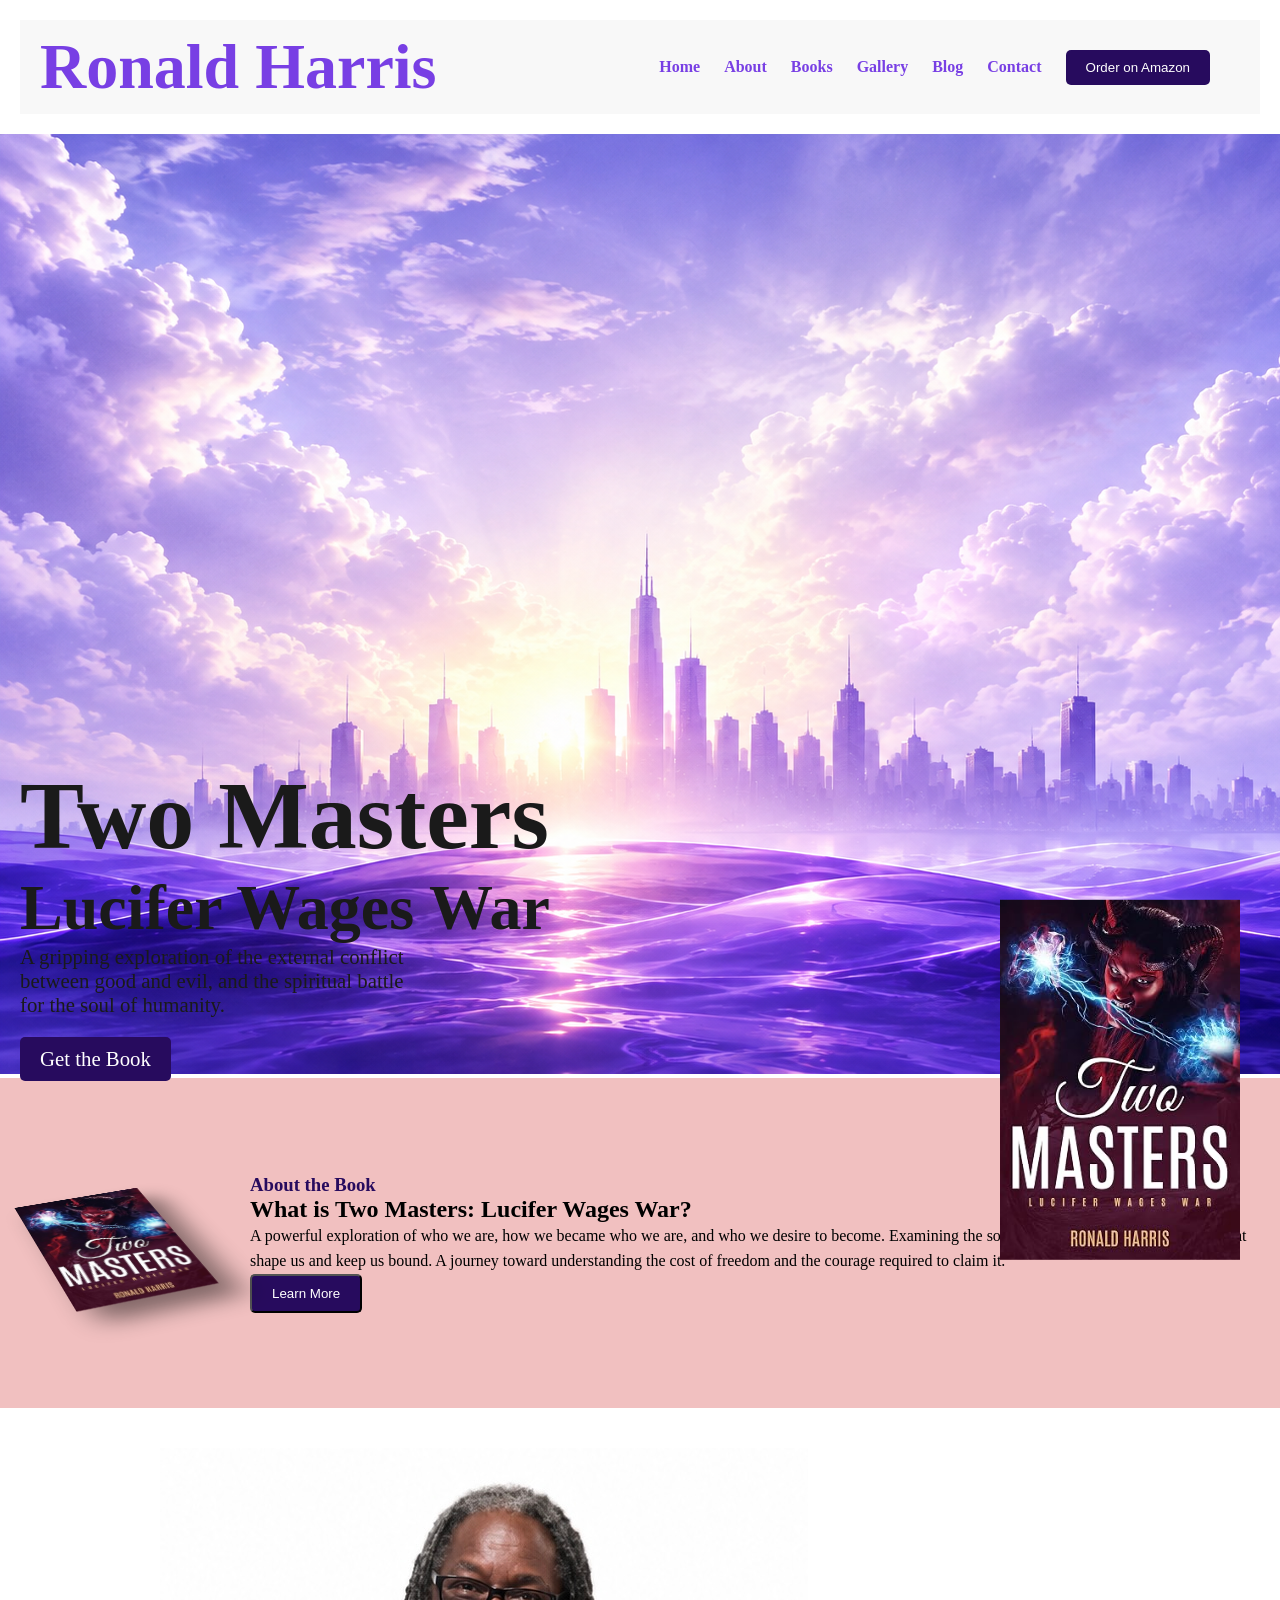
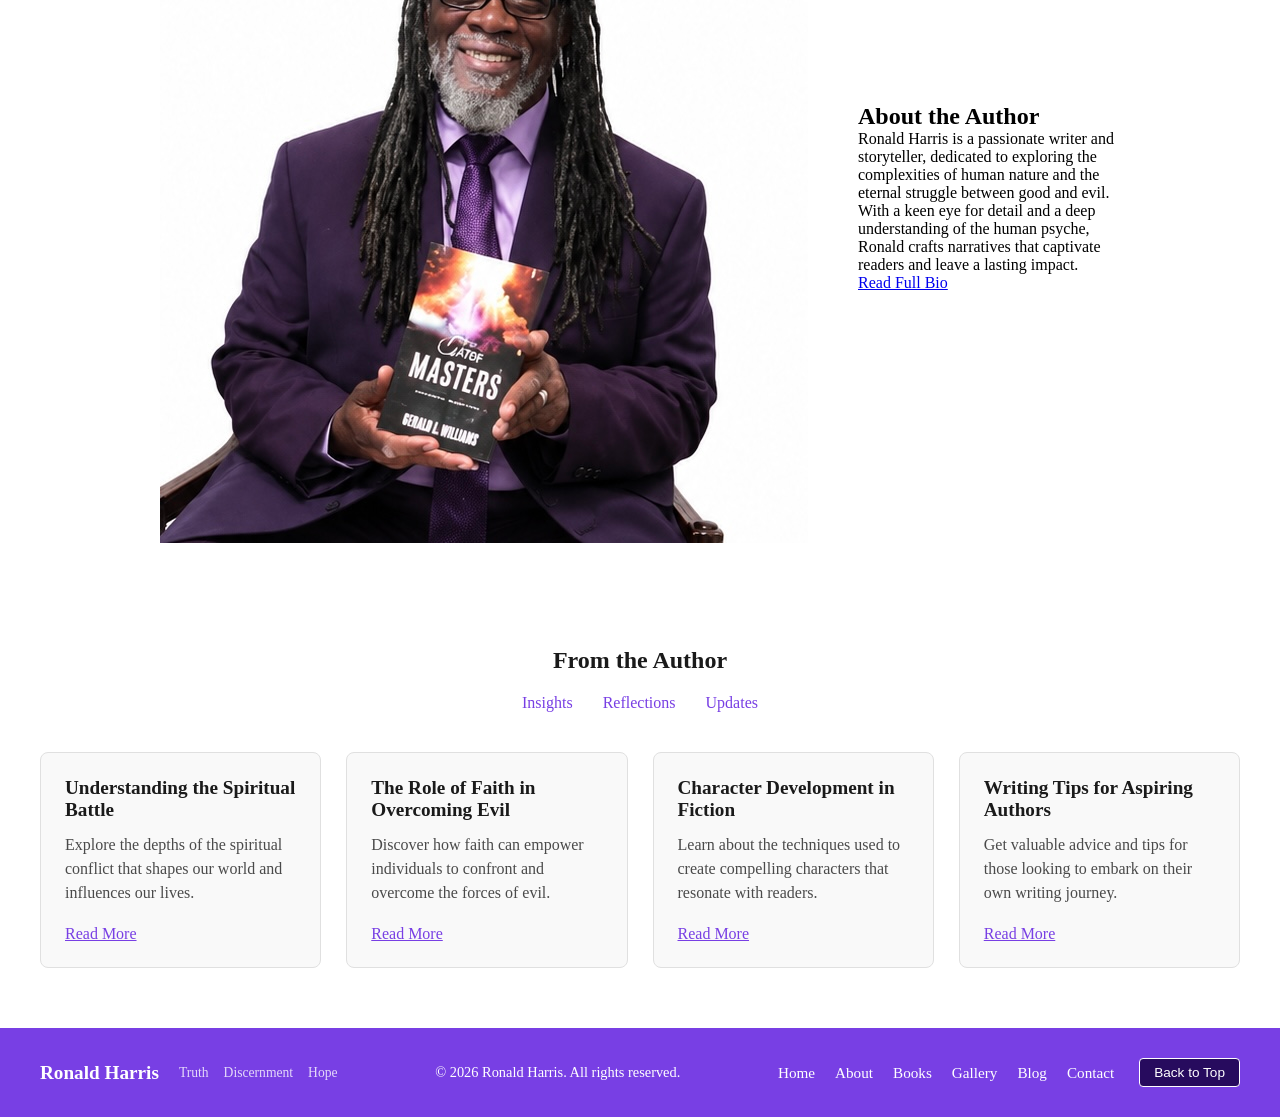
==== index.html @ f61fcff8 "Add About page structure and content." ====
<!DOCTYPE html>
<html lang="en">

<head>
    <meta charset="UTF-8">
    <meta name="viewport" content="width=device-width, initial-scale=1.0">
    <title>Ronald Harris</title>
    <link rel="stylesheet" href="styles.css">
    
    
</head>

<body>

    <header>
        <div id="header" class="container">
            <div class="main-nav">

                <div class="logo">Ronald Harris</div>

                <nav class="main-nav">
                    <ul>
                        <li><a href="index.html">Home</a></li>
                        <li><a href="about.html">About</a></li>
                        <li><a href="books.html">Books</a></li>
                        <li><a href="gallery.html">Gallery</a></li>
                        <li><a href="blog.html">Blog</a></li>
                        <li><a href="contact.html">Contact</a></li>
                        <li>
                            <button type="button" class="nav-btn">
                                Order on Amazon
                            </button>
                        </li>
                    </ul>
                </nav>

            </div>
        </div>
    </header>


    <main>

        <!-- Hero Section -->
        <section class="hero-carousel" aria-label="Hero">
            <div class="carousel-track-container">
                 <img src="images\city.png" alt="City Background" class="carousel-background">
                   

    </div>
</div>

                    <div class="hero-content">
                    <h1>Two Masters</h1>
                    <h2>Lucifer Wages War</h2>

                    <spanbetween>
                        A gripping exploration of the external conflict<br>
                        between good and evil, and the spiritual battle<br>
                        for the soul of humanity.
                    </p>

                    <a href="https://www.amazon.com/TWO-MASTERS-Lucifer-Wages-War-ebook/dp/B08DV18T2V/ref=sr_1_1?crid=2G61K0V5CCRDL&dib=eyJ2IjoiMSJ9.xCo3OvSD33M0sZkN0bxrl0Vx-3AvEur7PzlFleyqRgrS0Rc71MMAPcdPyovQbRHmHbI_5OQlbZZRz1QeA8v2LtCtoB6oD_Bg6K-GRhzBWrI.ZXvgVsrh5-j8niE3-Oteb1aG-6FKm3NKB-qcUIFY_jM&dib_tag=se&keywords=the+masters+lucifer+wages+war&qid=1788020293&sprefix=twe+masters+lucifer+wages+war%2Caps%2C155&sr=8-1"
                        class="btn">
                        Get the Book
                    </a>
                    <img src="images/two-masters-cover.jpg" alt="Two Masters Book Cover">
                </div>

            </div>
        </section>
        <section class="book-section">
            <div class="book-container">
                
                <div class="book-image">
                    <img src="images/two-masters-cover.jpg"
                        alt="Two Masters Book Cover">
                </div>

                <div class="book-details">
                    <h3>About the Book</h3>
                    <h2>What is Two Masters: Lucifer Wages War?</h2>

                    <p>
                        A powerful exploration of who we are, how we became who we are, and who we desire to become.
Examining the social, religious, and political forces that shape us and keep us bound.
A journey toward understanding the cost of freedom and the courage required to claim it.
                    </p>
                    <button type="button" class="btn" onclick="window.location.href='https://www.amazon.com/TWO-MASTERS-Lucifer-Wages-War-ebook/dp/B08DV18T2V/ref=sr_1_1?crid=2G61K0V5CCRDL&dib=eyJ2IjoiMSJ9.xCo3OvSD33M0sZkN0bxrl0Vx-3AvEur7PzlFleyqRgrS0Rc71MMAPcdPyovQbRHmHbI_5OQlbZZRz1QeA8v2LtCtoB6oD_Bg6K-GRhzBWrI.ZXvgVsrh5-j8niE3-Oteb1aG-6FKm3NKB-qcUIFY_jM&dib_tag=se&keywords=the+masters+lucifer+wages+war&qid=1788020293&sprefix=twe+masters+lucifer+wages+war%2Caps%2C155&sr=8-1'">
                        Learn More

                    
                </div>
        </section>


        <!-- Author Section -->
        <section class="author-section">
            <div class="author-container">

                <div class="author-image">
                    <img src="images/Ronald.jpeg"
                        alt="Ronald Harris">
                </div>

                <div class="author-details">
                    <h2>About the Author</h2>

                    <p>
                        Ronald Harris is a passionate writer and storyteller,
                        dedicated to exploring the complexities of human nature
                        and the eternal struggle between good and evil. With a
                        keen eye for detail and a deep understanding of the human
                        psyche, Ronald crafts narratives that captivate readers
                        and leave a lasting impact.
                    </p>

                    <a href="about" class="btn">
                        Read Full Bio
                    </a>
                </div>
                

            </div>
        </section>


        <!-- Blog Section -->
        <section class="blog-container">

            <h2 class="section-title">From the Author</h2>

            <ul>
                <li>Insights</li>
                <li>Reflections</li>
                <li>Updates</li>
            </ul>

            <div class="blog-grid">

                <article class="blog-card">
                    <div class="blog-post">
                        <h3>Understanding the Spiritual Battle</h3>

                        <p>
                            Explore the depths of the spiritual conflict
                            that shapes our world and influences our lives.
                        </p>

                        <a href="blog/spiritual-battle" class="btn">
                            Read More
                        </a>
                    </div>
                </article>


                <article class="blog-card">
                    <div class="blog-post">
                        <h3>The Role of Faith in Overcoming Evil</h3>

                        <p>
                            Discover how faith can empower individuals
                            to confront and overcome the forces of evil.
                        </p>

                        <a href="blog/faith-overcoming-evil" class="btn">
                            Read More
                        </a>
                    </div>
                </article>


                <article class="blog-card">
                    <div class="blog-post">
                        <h3>Character Development in Fiction</h3>

                        <p>
                            Learn about the techniques used to create
                            compelling characters that resonate with readers.
                        </p>

                        <a href="blog/character-development" class="btn">
                            Read More
                        </a>
                    </div>
                </article>


                <article class="blog-card">
                    <div class="blog-post">
                        <h3>Writing Tips for Aspiring Authors</h3>

                        <p>
                            Get valuable advice and tips for those looking
                            to embark on their own writing journey.
                        </p>

                        <a href="blog/writing-tips" class="btn">
                            Read More
                        </a>
                    </div>
                </article>

            </div>
        </section>

    </main>


    <!-- Footer -->
    <footer class="site-footer">

        <div class="footer-container">

            <div class="footer-brand">

                <h3 class="footer-author-name">
                    Ronald Harris
                </h3>

                <ul class="values">
                    <li>Truth</li>
                    <li>Discernment</li>
                    <li>Hope</li>
                </ul>

            </div>


            <p>
                &copy; 2026 Ronald Harris. All rights reserved.
            </p>


            <nav class="footer-nav" aria-label="Footer Navigation">
                <ul>
                    <li><a href="home">Home</a></li>
                    <li><a href="about">About</a></li>
                    <li><a href="books">Books</a></li>
                    <li><a href="gallery">Gallery</a></li>
                    <li><a href="blog">Blog</a></li>
                    <li><a href="contact">Contact</a></li>
                </ul>

                <button type="button"
                        id="backToTopBtn"
                        class="back-to-top-btn">
                    Back to Top
                </button>
            </nav>

        </div>

    </footer>

</body>
</html>
---- styles.css ----
* {
    box-sizing: border-box;
    margin: 0;
    padding: 0;
}
.container {
    width: 100%;
    margin: 0 auto;
    padding: 20px;
}
.main-nav {
    display: flex;
    justify-content: space-between;
    align-items: center;
    background-color: #f8f8f8;
    padding: 10px 20px;
}
.main-nav ul li {
    display: inline-block;
    list-style: none;
    text-decoration: none;
    margin: 0 10px;
}
.main-nav a {
    text-decoration: none;
    color: #783fe4;
    font-weight: bold;
}
.main-nav a:hover {
    color: #270b5e;

}
.main-nav a.active {
    color: #270b5e;
}
.main-nav a:visited {
    color: #451999;
}
.nav-btn{
    background-color: #270b5e;
    color: white;
    border: none;
    padding: 10px 20px;
    cursor: pointer;
    border-radius: 5px;
}
.nav-btn:hover {
    background-color: #783fe4;
}
.logo {
    font-size: 64px;
    font-weight: bold;
    color: #783fe4;
}

.hero-content {
position: absolute;
top: 80%;
left: 0;
width: 100%;
height: 100%;
z-index: 4;
color: #1a1a1a;
box-sizing: border-box;
padding: 80px 40px 40px 40px;
display: flex;
flex-direction: column;
justify-content: flex-start;
align-items: flex-start;
text-align: left;
}
.hero-content h1 {
font-size: 6rem;
}
.hero-content h2 {
font-size: 4rem;
}
.hero-content spanbetween, 
.hero-content p {
font-size: 1.3rem;
}
.hero-content .btn {
display: inline-block;
padding: 10px 20px;
background-color: #270b5e;
color: #fff;
text-decoration: none;
border-radius: 5px;
margin-top: 20px;
z-index: 5;
}
.hero-content .btn:hover {
background-color: #783fe4;
}
.hero-content img {
position: absolute ;
right: 40px;
top: 40%;
transform: translateY(-50%);
max-width: 240px;
height: auto;
}
.book-container {
display: flex;
flex-direction: row;
align-items: center;
justify-content: space-between;
gap: 50px;
width: 100%;
margin: 0 auto;
padding: 40px 20px;
background-color: #f1c0c0;
}
.book-details h3 {
    color: #270b5e;
}
.book-image {
flex-shrink: 0;
max-width: 280px;
width: 100%;
}

.book-image img {
width: 100%;
height: auto;
display: block;
}

.book-details {
flex: 1;
min-width: 0;
}

.book-details p {
word-wrap: break-word;
overflow-wrap: break-word;
line-height: 1.6;
}
.book-image {
flex-shrink: 0;
max-width: 180px;
width: 100%;
perspective: 1000px;
padding: 20px;
}

.book-image img {
width: 100%;
height: auto;
display: block;
transform: rotateX(60deg) rotateZ(-20deg);
filter: drop-shadow(15px 25px 15px rgba(0, 0, 0, 0.45));
transition: transform 0.5s ease, filter 0.5s ease;
}
.book-details .btn {
display: inline-block;
padding: 10px 20px;
background-color: #270b5e;
color: #fff;
text-decoration: none;
border-radius: 5px;
}
.author-container {
display: flex;
flex-direction: row;
align-items: center;
justify-content: space-between;
gap: 50px;
max-width: 1000px;
margin: 0 auto;
padding: 40px 20px;
}

.blog-container {
width: 100%;
box-sizing: border-box;
padding: 60px 40px;
background-color: #ffffff;
}

.section-title {
text-align: center;
margin-bottom: 20px;
color: #1a1a1a;
}

.blog-container ul {
list-style: none;
padding: 0;
margin: 0 0 40px 0;

display: flex;             
justify-content: center;    
gap: 30px;                 

}
.blog-container li {
font-weight: 500;
color: #783fe4;
}

.blog-grid {
display: grid;
grid-template-columns: repeat(4, 1fr);
gap: 25px;
width: 100%;
box-sizing: border-box;
}

.blog-card {
background-color: #f9f9f9;
border: 1px solid #e0e0e0;
border-radius: 8px;
padding: 24px;
box-sizing: border-box;
display: flex;
flex-direction: column;
justify-content: space-between;
}

.blog-post h3 {
margin: 0 0 12px 0;
font-size: 1.2rem;
color: #1a1a1a;
}

.blog-post p {
margin: 0 0 20px 0;
color: #4a4a4a;
line-height: 1.5;
}
.blog-post a {
color: #783fe4;

}
.site-footer {
background-color: #783fe4 !important;
color: #ffffff !important;
width: 100%;
box-sizing: border-box;
padding: 30px 40px;
}

.footer-container {
max-width: 1200px;
margin: 0 auto;

display: flex; 
flex-direction: row;        
justify-content: space-between;  
align-items: center;         
gap: 30px; 
flex-wrap: wrap;            

}

.footer-container > p {
margin: 0;
font-size: 0.9rem;
white-space: nowrap;
}

.footer-brand {
display: flex;
align-items: center;
gap: 20px;
}

.footer-author-name {
margin: 0;
font-size: 1.2rem;
font-weight: 600;
}

.footer-brand ul.values {
list-style: none;
padding: 0;
margin: 0;
display: flex;
gap: 15px;
font-size: 0.85rem;
opacity: 0.8;
}

.footer-nav {
display: flex;
align-items: center;
gap: 25px;
}

.footer-nav ul {
list-style: none;
padding: 0;
margin: 0;
display: flex;
gap: 20px;
}

.footer-nav a {
color: #ffffff !important;
text-decoration: none;
font-size: 0.95rem;
transition: opacity 0.2s ease;
}

.footer-nav a:hover {
opacity: 0.75;
}

.back-to-top-btn {
background-color: #270b5e;
border: 1px solid #ffffff;
color: #ffffff;
padding: 6px 14px;
border-radius: 4px;
font-size: 0.85rem;
cursor: pointer;
white-space: nowrap;
transition: background-color 0.2s ease, color 0.2s ease;
}

.back-to-top-btn:hover {
background-color: #ffffff;
color: #783fe4;
}
@@media (max-width: 480px) {
    .blog-grid {
        grid-template-columns: 1fr;
    }
}
.hero-content {
    padding: 40px 20px;
}
@media (min-width: 481px) and (max-width: 768px) {
    .blog-grid {
        grid-template-columns: repeat(2, 1fr);
    }
}
@media (min-width: 769px) and (max-width: 1024px) {
    .blog-grid {
        grid-template-columns: repeat(3, 1fr);
    }
}
@media (min-width: 1025px) and (max-width: 1280px) {
    .blog-grid {
        grid-template-columns: repeat(4, 1fr);
    }
}
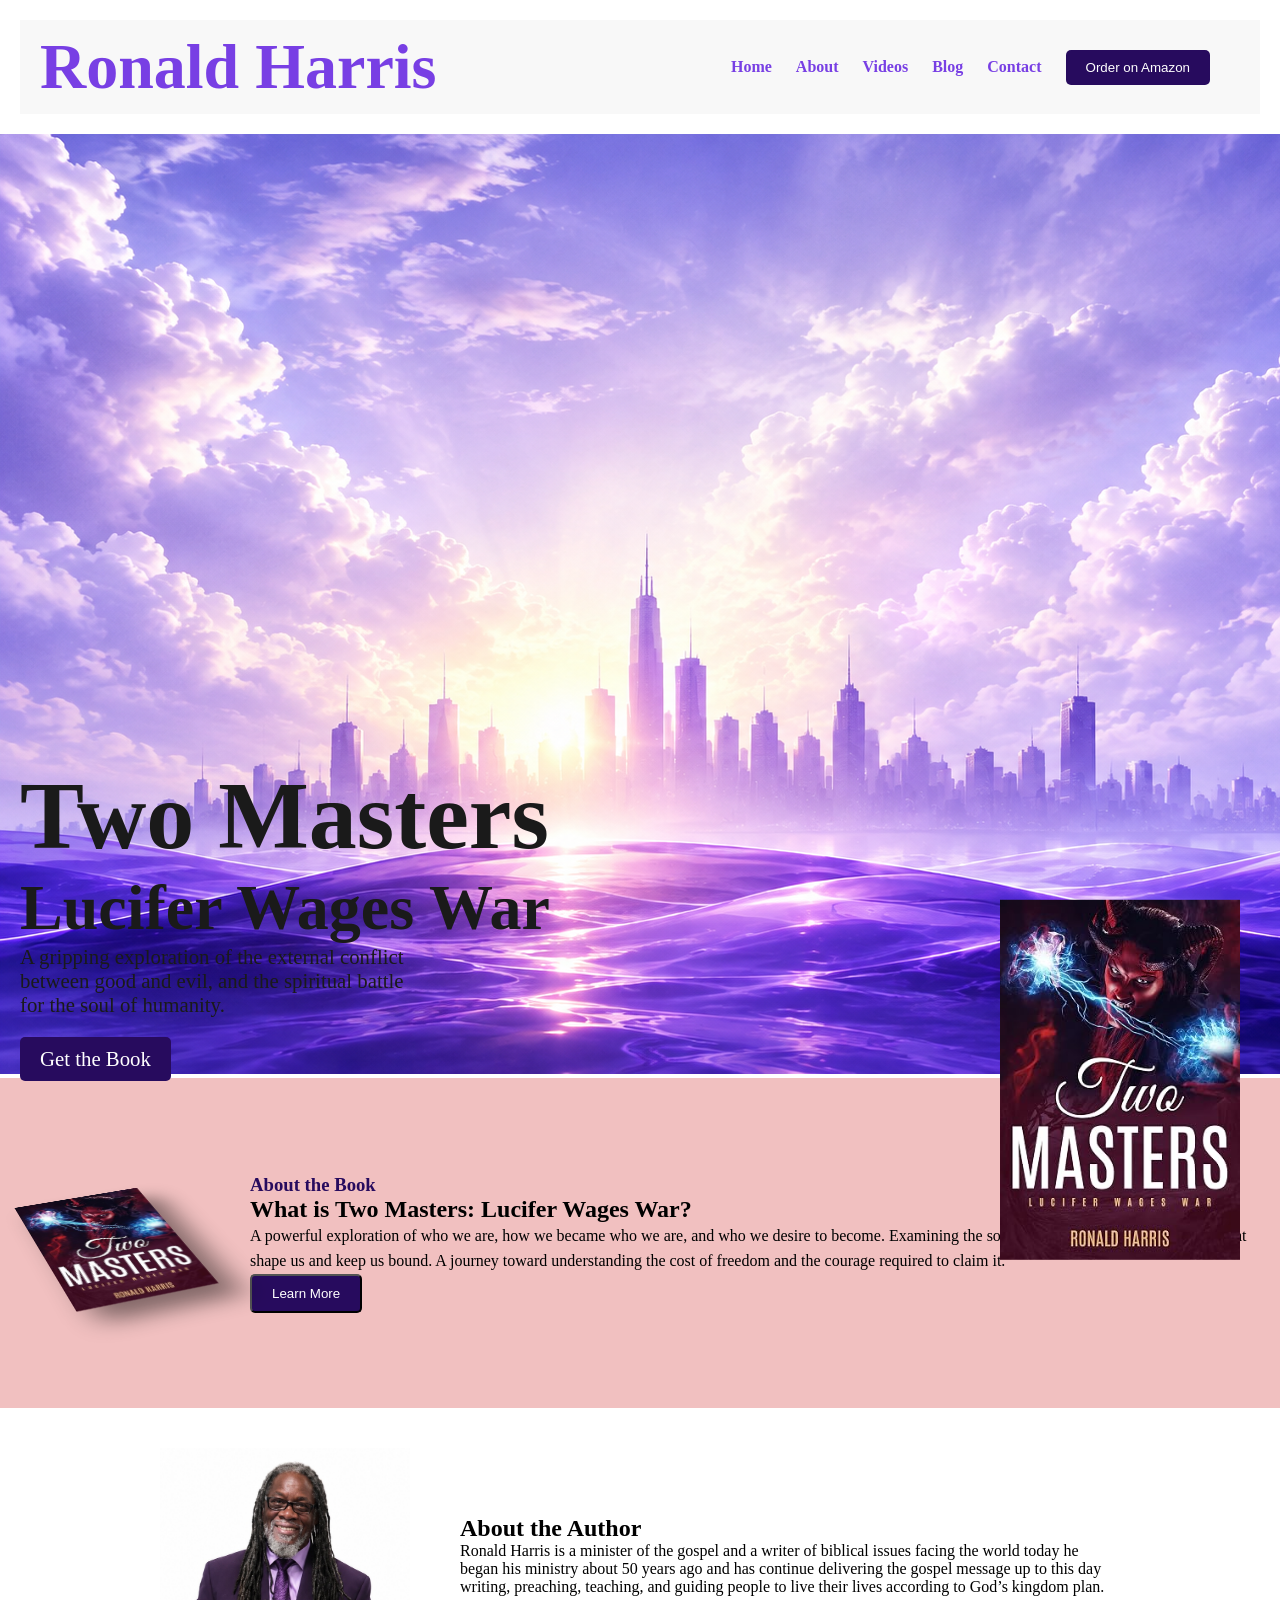
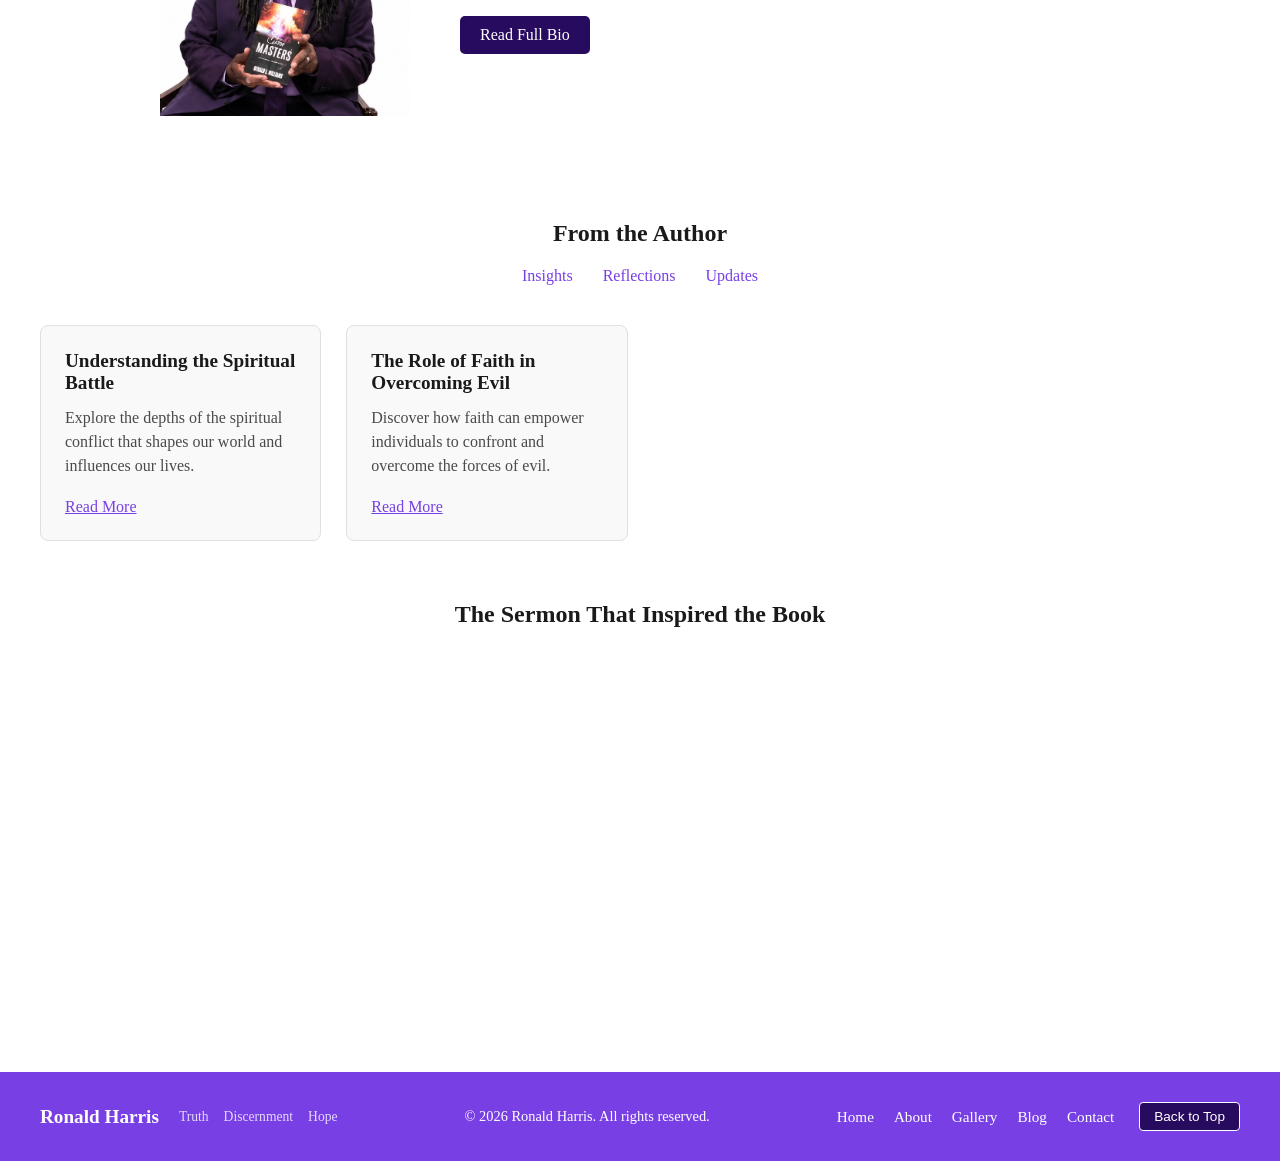
==== commit 72cace66: "Update About page content and structure; add video section and footer details." ====
--- a/index.html
+++ b/index.html
@@ -22,8 +22,8 @@
                     <ul>
                         <li><a href="index.html">Home</a></li>
                         <li><a href="about.html">About</a></li>
-                        <li><a href="books.html">Books</a></li>
-                        <li><a href="gallery.html">Gallery</a></li>
+                        
+                        <li><a href="Videos.html">Videos</a></li>
                         <li><a href="blog.html">Blog</a></li>
                         <li><a href="contact.html">Contact</a></li>
                         <li>
@@ -107,12 +107,8 @@
                     <h2>About the Author</h2>
 
                     <p>
-                        Ronald Harris is a passionate writer and storyteller,
-                        dedicated to exploring the complexities of human nature
-                        and the eternal struggle between good and evil. With a
-                        keen eye for detail and a deep understanding of the human
-                        psyche, Ronald crafts narratives that captivate readers
-                        and leave a lasting impact.
+                                            Ronald Harris is a minister of the gospel and a writer of biblical issues facing the world today he began his ministry about 50 years ago and has continue delivering the gospel message up to this day writing, preaching, teaching, and guiding people to live their lives according to God’s kingdom plan.
+
                     </p>
 
                     <a href="about" class="btn">
@@ -167,43 +163,19 @@
                             Read More
                         </a>
                     </div>
-                </article>
-
-
-                <article class="blog-card">
-                    <div class="blog-post">
-                        <h3>Character Development in Fiction</h3>
-
-                        <p>
-                            Learn about the techniques used to create
-                            compelling characters that resonate with readers.
-                        </p>
-
-                        <a href="blog/character-development" class="btn">
-                            Read More
-                        </a>
-                    </div>
-                </article>
-
-
-                <article class="blog-card">
-                    <div class="blog-post">
-                        <h3>Writing Tips for Aspiring Authors</h3>
-
-                        <p>
-                            Get valuable advice and tips for those looking
-                            to embark on their own writing journey.
-                        </p>
-
-                        <a href="blog/writing-tips" class="btn">
-                            Read More
-                        </a>
-                    </div>
-                </article>
-
-            </div>
-        </section>
-
+                </article>              
+
+            </div>
+        </section>
+       <section> 
+        <div class="video-container">
+            <h2 class="section-title">The Sermon That Inspired the Book</h2>            
+            <div class="video-wrapper">
+                <iframe width="560" height="315" src="https://www.youtube.com/embed/fKphWtWKfBw" title="YouTube video player" frameborder="0" allow="accelerometer; autoplay; clipboard-write; encrypted-media; gyroscope; picture-in-picture; web-share" allowfullscreen></iframe>
+            </div>  
+         
+
+</section>
     </main>
 
 
@@ -234,12 +206,12 @@
 
             <nav class="footer-nav" aria-label="Footer Navigation">
                 <ul>
-                    <li><a href="home">Home</a></li>
-                    <li><a href="about">About</a></li>
-                    <li><a href="books">Books</a></li>
-                    <li><a href="gallery">Gallery</a></li>
-                    <li><a href="blog">Blog</a></li>
-                    <li><a href="contact">Contact</a></li>
+                    <li><a href="home.html">Home</a></li>
+                    <li><a href="about.html">About</a></li>
+                    
+                    <li><a href="Videos.html">Gallery</a></li>
+                    <li><a href="blog.html">Blog</a></li>
+                    <li><a href="contact.html">Contact</a></li>
                 </ul>
 
                 <button type="button"
--- a/styles.css
+++ b/styles.css
@@ -170,7 +170,19 @@
 margin: 0 auto;
 padding: 40px 20px;
 }
-
+.author-container a.btn {
+    display: inline-block;
+    background-color: #270b5e;
+    color: #fff;
+    text-decoration: none;
+    border-radius: 5px;
+    padding: 10px 20px;
+    margin-top: 20px;
+}
+.author-image img {
+    width: 250px;
+    height: auto;
+}
 .blog-container {
 width: 100%;
 box-sizing: border-box;
@@ -201,7 +213,7 @@
 
 .blog-grid {
 display: grid;
-grid-template-columns: repeat(4, 1fr);
+grid-template-columns: repeat(2, 1fr);
 gap: 25px;
 width: 100%;
 box-sizing: border-box;
@@ -232,6 +244,17 @@
 .blog-post a {
 color: #783fe4;
 
+}
+.video-container {
+    width: 100%;
+    box-sizing: border-box; 
+
+}
+.video-container iframe {
+    width: 100%;
+    height: 400px;
+    border: none;
+    margin-bottom: 20px;
 }
 .site-footer {
 background-color: #783fe4 !important;
@@ -323,6 +346,36 @@
 background-color: #ffffff;
 color: #783fe4;
 }
+.about-section {
+    width: 100%;
+    box-sizing: border-box;
+    padding: 60px 40px;
+    background-color: #f9f9f9;
+}
+.about-section .container {
+    width: 100%;
+}
+.about-section h1 {
+    width: 100%;
+    margin-bottom: 20px;
+    font-size: 2.5rem;
+
+}
+.about-section img.about-image {
+    width: 200px;
+    height: auto;
+    float: left;  
+    height: auto;
+    margin-right: 20px;
+    margin-bottom: 20px;    
+}
+.about-section p {
+    line-height: 1.6;
+    word-wrap: break-word;
+    word-break: break-word;
+    font-size: 1.1rem;
+}
+
 @@media (max-width: 480px) {
     .blog-grid {
         grid-template-columns: 1fr;
@@ -345,4 +398,4 @@
     .blog-grid {
         grid-template-columns: repeat(4, 1fr);
     }
-}+}
